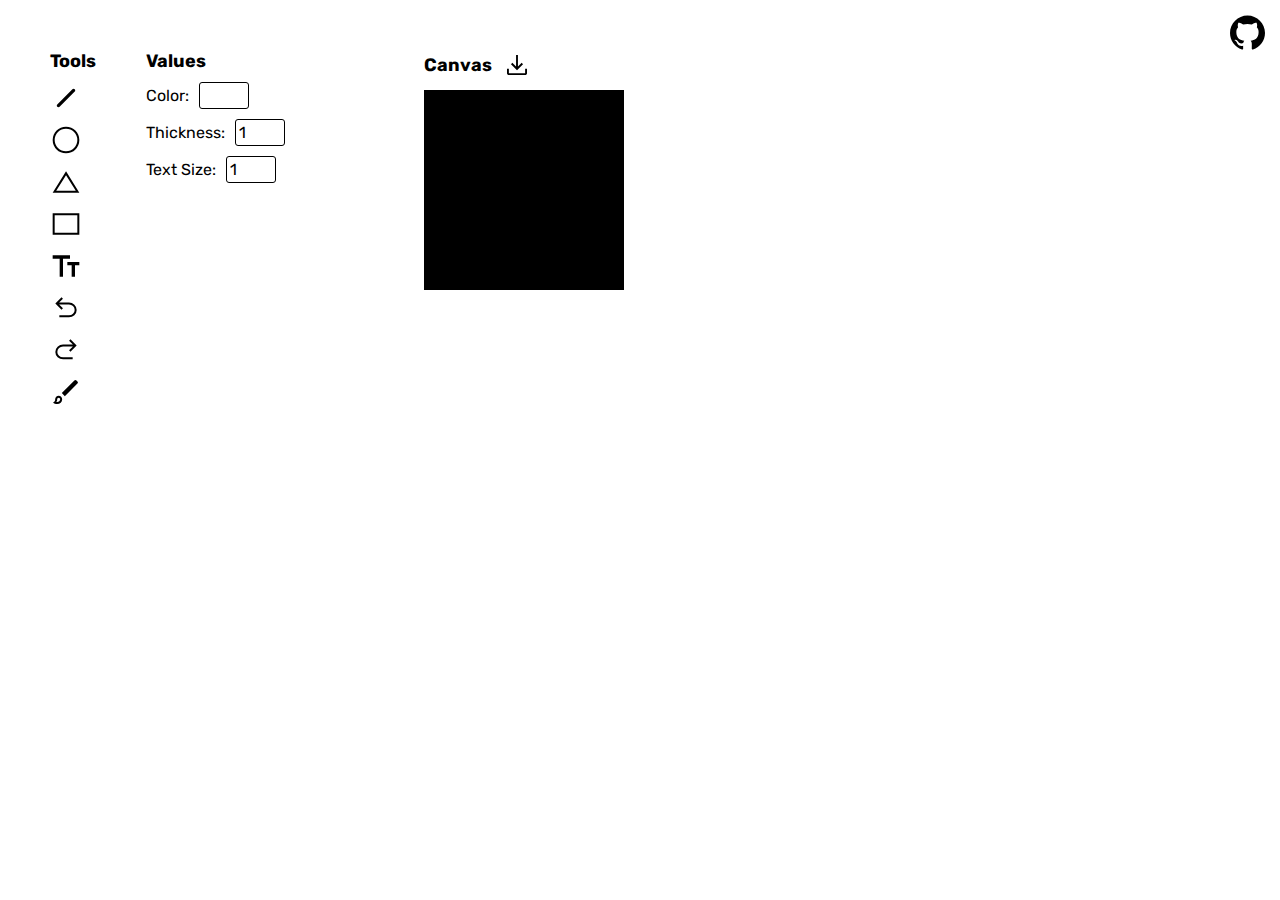
==== docs/editor.html @ d553b286 "docs: add online editor example with wasm" ====
<!DOCTYPE html>
<html lang="en">
<head>
    <meta charset="UTF-8">
    <meta name="viewport" content="width=device-width, initial-scale=1.0">
    <title>Editor · Aldrin</title>

    <link rel="stylesheet" href="assets/main.css">

    <style>
        .cont {
            grid-template-columns: max(300px, 30%) 1fr;
        }

        .nav {
            display: flex;
            align-items: start;
            gap: 50px;
        }

        ul {
            display: flex;
            flex-direction: column;
            align-items: start;
            justify-content: center;
            gap: 10px;
        }

        @media screen and (max-width: 650px) {
            .cont {
                grid-template-columns: 1fr;
            }

            .nav {
                flex-direction: column;
                gap: 20px;
            }

            ul {
                flex-direction: row;
                align-items: center;
                justify-content: start;
            }
        }
    </style>
</head>
<body>
    <div>
        <div class="github">
            <a href="https://github.com/orhanemree/aldrin">
                <svg width="35" height="35" viewBox="0 0 24 24" xmlns="http://www.w3.org/2000/svg"><title>GitHub</title><path d="M12 .297c-6.63 0-12 5.373-12 12 0 5.303 3.438 9.8 8.205 11.385.6.113.82-.258.82-.577 0-.285-.01-1.04-.015-2.04-3.338.724-4.042-1.61-4.042-1.61C4.422 18.07 3.633 17.7 3.633 17.7c-1.087-.744.084-.729.084-.729 1.205.084 1.838 1.236 1.838 1.236 1.07 1.835 2.809 1.305 3.495.998.108-.776.417-1.305.76-1.605-2.665-.3-5.466-1.332-5.466-5.93 0-1.31.465-2.38 1.235-3.22-.135-.303-.54-1.523.105-3.176 0 0 1.005-.322 3.3 1.23.96-.267 1.98-.399 3-.405 1.02.006 2.04.138 3 .405 2.28-1.552 3.285-1.23 3.285-1.23.645 1.653.24 2.873.12 3.176.765.84 1.23 1.91 1.23 3.22 0 4.61-2.805 5.625-5.475 5.92.42.36.81 1.096.81 2.22 0 1.606-.015 2.896-.015 3.286 0 .315.21.69.825.57C20.565 22.092 24 17.592 24 12.297c0-6.627-5.373-12-12-12"/></svg>
            </a>
        </div>
        <div class="cont">
            <div>
                <div class="nav">
                    <div>
                        <div class="header">
                            <h4>Tools</h4>
                        </div>
                        <ul 
                            <li>
                                <button id="line" title="Line Tool (L)">
                                    <svg xmlns="http://www.w3.org/2000/svg" width="32" height="32" viewBox="0 -960 960 960"><path d="M218-218q-14-15-14-35.5t14-34.5l454-454q14-14 35-14t35 14q14 14 14 35t-14 35L288-218q-14 14-35 14t-35-14Z"/></svg>
                                </button>
                            </li>
                            <li>
                                <button id="ellipse" title="Ellipse Tool (E)">
                                    <svg xmlns="http://www.w3.org/2000/svg" width="32" height="32" viewBox="0 -960 960 960"><path d="M480-80q-82 0-155-31.5t-127.5-86Q143-252 111.5-325T80-480q0-83 31.5-156t86-127Q252-817 325-848.5T480-880q83 0 156 31.5T763-763q54 54 85.5 127T880-480q0 82-31.5 155T763-197.5q-54 54.5-127 86T480-80Zm0-60q142 0 241-99.5T820-480q0-142-99-241t-241-99q-141 0-240.5 99T140-480q0 141 99.5 240.5T480-140Zm0-340Z"/></svg>
                                </button>
                            </li>
                            <li>
                                <button id="triangle" title="Triangle Tool (T)">
                                    <svg xmlns="http://www.w3.org/2000/svg" width="32" height="32" viewBox="0 -960 960 960"><path d="m80-160 401-640 399 640H80Zm107-60h586L481-685 187-220Zm293-233Z"/></svg>
                                </button>
                            </li>
                            <li>
                                <button id="rectangle" title="Rectangle Tool (R)">
                                    <svg xmlns="http://www.w3.org/2000/svg" width="32" height="32" viewBox="0 -960 960 960"><path d="M80-160v-640h800v640H80Zm60-60h680v-520H140v520Zm0 0v-520 520Z"/></svg>
                                </button>
                            </li>
                            <li>
                                <button id="text" title="Text Tool (ALT+T)">
                                    <svg xmlns="http://www.w3.org/2000/svg" width="32" height="32" viewBox="0 -960 960 960"><path d="M290-160v-540H80v-100h520v100H390v540H290Zm360 0v-340H520v-100h360v100H750v340H650Z"/></svg>
                                </button>
                            </li>
                            <li>
                                <button id="undo" title="Undo (CTRL+Z)">
                                    <svg xmlns="http://www.w3.org/2000/svg" width="32" height="32" viewBox="0 -960 960 960"><path d="M280-200v-60h289q70 0 120.5-46.5T740-422q0-69-50.5-115.5T569-584H274l114 114-42 42-186-186 186-186 42 42-114 114h294q95 0 163.5 64T800-422q0 94-68.5 158T568-200H280Z"/></svg>
                                </button>
                            </li>
                            <li>
                                <button id="redo" title="Redo (CTRL+Y)">
                                    <svg xmlns="http://www.w3.org/2000/svg" width="32" height="32" viewBox="0 -960 960 960"><path d="M392-200q-95 0-163.5-64T160-422q0-94 68.5-158T392-644h294L572-758l42-42 186 186-186 186-42-42 114-114H391q-70 0-120.5 46.5T220-422q0 69 50.5 115.5T391-260h289v60H392Z"/></svg>
                                </button>
                            </li>
                            <li>
                                <button id="mode" title="Toggle Mode (CTRL+M)">
                                    <svg id="draw" xmlns="http://www.w3.org/2000/svg" width="32" height="32" viewBox="0 -960 960 960"><path d="M215-117q-33.835 0-66.917-11.5Q115-140 90-166q35-12 50-35t15-62q0-43.75 30.676-74.375Q216.353-368 260.176-368 304-368 334.5-337.375T365-263q0 64-43.5 105T215-117Zm0-60q35 0 62.5-25t27.5-61q0-20-12.5-32.5T260-308q-20 0-32.5 12.5T215-263q0 39-8.5 57.5T175-183q6 1 20 3.5t20 2.5Zm230-177-90-95 376-376q14-14 31-14.5t32 14.5l29 29q15 15 14.5 32.5T823-732L445-354Zm-185 91Z"/></svg>
                                    <svg id="fill" style="display: none;" xmlns="http://www.w3.org/2000/svg" width="32" height="32" viewBox="0 -960 960 960"><path d="M348-138 98-388q-9-9.118-13.5-20.059T80-430.7q0-11.7 4.5-22.5T98-473l250-250-114-114 43-43 406 407q9.474 9 13.737 19.8T701-430.7q0 11.7-4.263 22.641Q692.474-397.118 683-388L433-138q-9 9-19.8 13.5t-22.5 4.5q-11.7 0-22.641-4.5Q357.118-129 348-138Zm43-542L141-430h500L391-680Zm408.656 560q-33.345 0-56.5-23.182Q720-166.364 720-200q0-26.28 10-49.64T756-293l44-57 44 57q15 20 25.5 43.36T880-200q0 33.636-23.5 56.818Q833-120 799.656-120Z"/></svg>
                                </button>
                            </li>
                        </ul>
                    </div>
                    <div>
                        <div class="header">
                            <h4>Values</h4>
                        </div>
                        <ul>
                            <li>
                                <div class="row">
                                    <div class="label">Color: </div>
                                    <input type="color" value="#ffffff" id="color">
                                </div>
                            </li>
                            <li>
                                <div class="row">
                                    <div class="label">Thickness: </div>
                                    <input type="number" value="1" id="thickness">
                                </div>
                            </li>
                            <li>
                                <div class="row">
                                    <div class="label">Text Size: </div>
                                    <input type="number" value="1" id="text-size">
                                </div>
                            </li>
                        </ul>
                    </div>
                </div>
            </div>
            <div>
                <div class="row header">
                    <h4>Canvas</h4>
                    <div>
                        <button title="Download Image" id="download-img">
                            <svg xmlns="http://www.w3.org/2000/svg" width="30" height="30" viewBox="0 -960 960 960"><path d="M220-160q-24 0-42-18t-18-42v-143h60v143h520v-143h60v143q0 24-18 42t-42 18H220Zm260-153L287-506l43-43 120 120v-371h60v371l120-120 43 43-193 193Z"/></svg>
                        </button>
                    </div>
                </div>
                <div>
                    <canvas id="c" tabindex="1"></canvas>
                </div>
            </div>
        </div>

    <script src="assets/editor.js" type="module"></script>
</body>
</html>
---- docs/assets/main.css ----
@import url("https://fonts.googleapis.com/css2?family=Rubik&display=swap");

* {
    margin: 0;
    padding: 0;
    box-sizing: border-box;
    font-family: "Rubik", sans-serif;
    font-size: 16px;
}

body {
    overflow-x: hidden;
}

.github {
    position: absolute;
    top: 15px;
    right: 15px;
}

.github a > svg {
    transition: all 200ms;
}

.github a:hover > svg {
    opacity: 0.8;
}

.cont {
    display: grid;
    grid-template-columns: 1fr max(200px, 30%);
    gap: 20px;
    padding: 50px;
}

.inner {
    padding: 50px 80px;
}

.row {
    display: flex;
    align-items: center;
    justify-content: start;
    gap: 10px;
}

.col {
    display: flex;
    flex-direction: column;
    align-items: start;
    justify-content: center;
    gap: 10px;
}

.header {
    margin-bottom: 10px;
}

h4 {
    font-size: 18px;
}

textarea#t {
    width: 100%;
    height: 70vh;
    resize: none;
    border: 1px solid gray;
    border-radius: 4px;
    padding: 10px;
    font-size: 20px;

    &:focus {
        outline: none;
    }
}

button {
    display: flex;
    align-items: center;
    justify-content: center;
    background: none;
    outline: none;
    border-radius: 3px;
    border: 1px solid black;
    padding: 2px 5px;
    user-select: none;

    &:hover {
        cursor: pointer;
    }
}

button:has(svg) {
    border: none;
    padding: 0;
}

.des > div {
    font-size: 14px;
    color: gray;
}

.des span {
    color: black;
}

.label {
    flex-shrink: 0;
}

li {
    list-style: none;
}

input[type="number"] {
    width: 50px;
    outline: none;
    border: 1px solid black;
    border-radius: 3px;
    padding: 3px;
}

input[type="color"] {
    background: none;
    outline: none;
    border: none;

    &::-webkit-color-swatch-wrapper {
        padding: 0;
    }

    &::-webkit-color-swatch {
        border: 1px solid black;
        border-radius: 3px;
    }
}

@media screen and (max-width: 650px) {
    .github {
        top: 5px;
        right: 5px;
    }

    .cont {
        grid-template-columns: 1fr;
        padding: 20px;
    }

    .inner {
        padding: 5px;
    }

    textarea#t {
        width: 100%;
        height: 50vh;
    }

    .label {
        font-size: 12px;
    }
}

::-webkit-scrollbar {
    width: 5px;
}
  
::-webkit-scrollbar-track {
    background: #f1f1f1;
}

::-webkit-scrollbar-thumb {
    background: #888;
}

::-webkit-scrollbar-thumb:hover {
    background: #555;
}
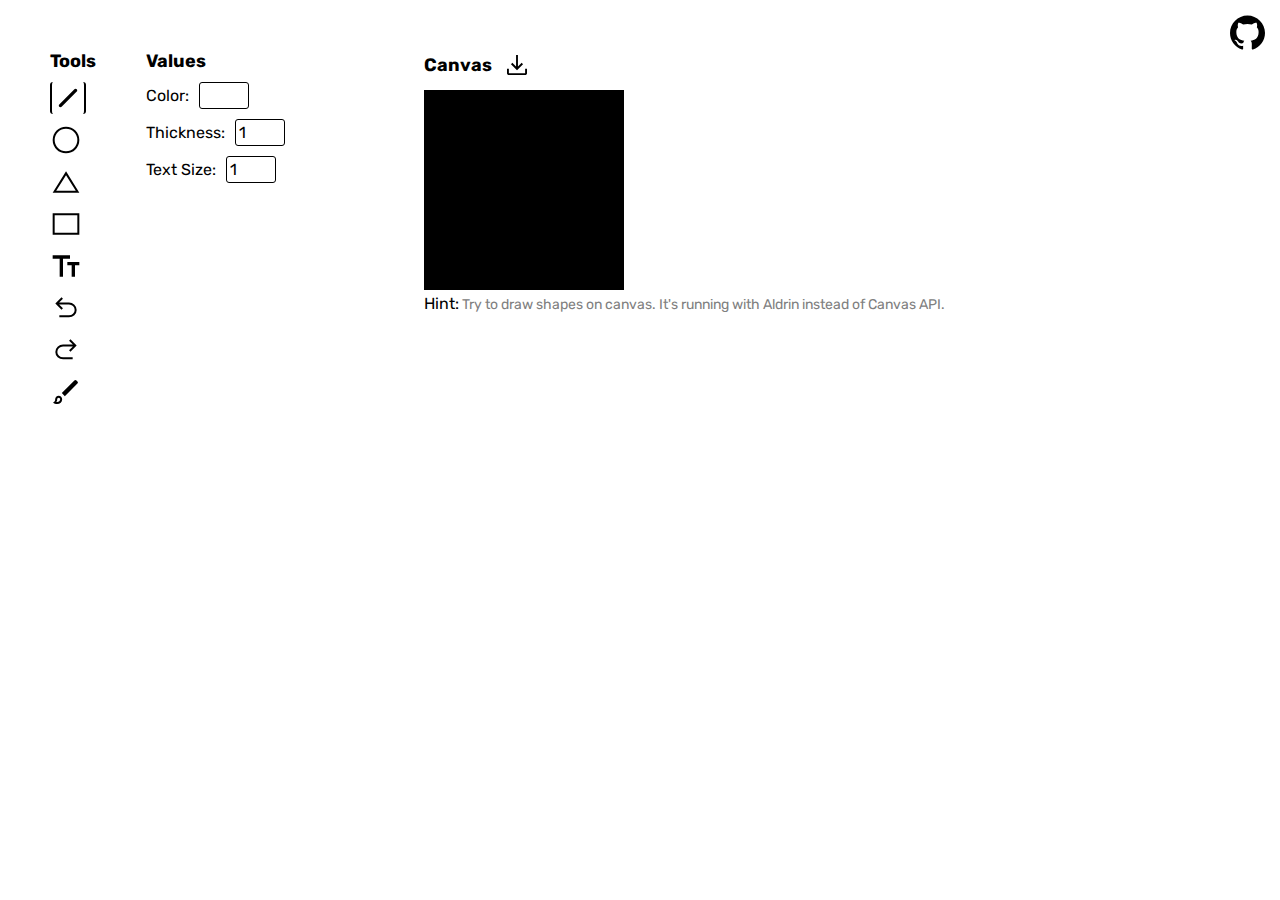
==== commit 38551581: "style: show active tool in editor" ====
--- a/docs/editor.html
+++ b/docs/editor.html
@@ -24,6 +24,10 @@
             align-items: start;
             justify-content: center;
             gap: 10px;
+        }
+
+        .active {
+            border-inline: 2px solid black;
         }
 
         @media screen and (max-width: 650px) {
@@ -58,9 +62,9 @@
                         <div class="header">
                             <h4>Tools</h4>
                         </div>
-                        <ul 
+                        <ul>
                             <li>
-                                <button id="line" title="Line Tool (L)">
+                                <button id="line" title="Line Tool (L)" class="active">
                                     <svg xmlns="http://www.w3.org/2000/svg" width="32" height="32" viewBox="0 -960 960 960"><path d="M218-218q-14-15-14-35.5t14-34.5l454-454q14-14 35-14t35 14q14 14 14 35t-14 35L288-218q-14 14-35 14t-35-14Z"/></svg>
                                 </button>
                             </li>
@@ -141,6 +145,11 @@
                 <div>
                     <canvas id="c" tabindex="1"></canvas>
                 </div>
+                <div class="des">
+                    <div>
+                        <span>Hint:</span> Try to draw shapes on canvas. It's running with Aldrin instead of Canvas API.
+                    </div>
+                </div>
             </div>
         </div>
 
